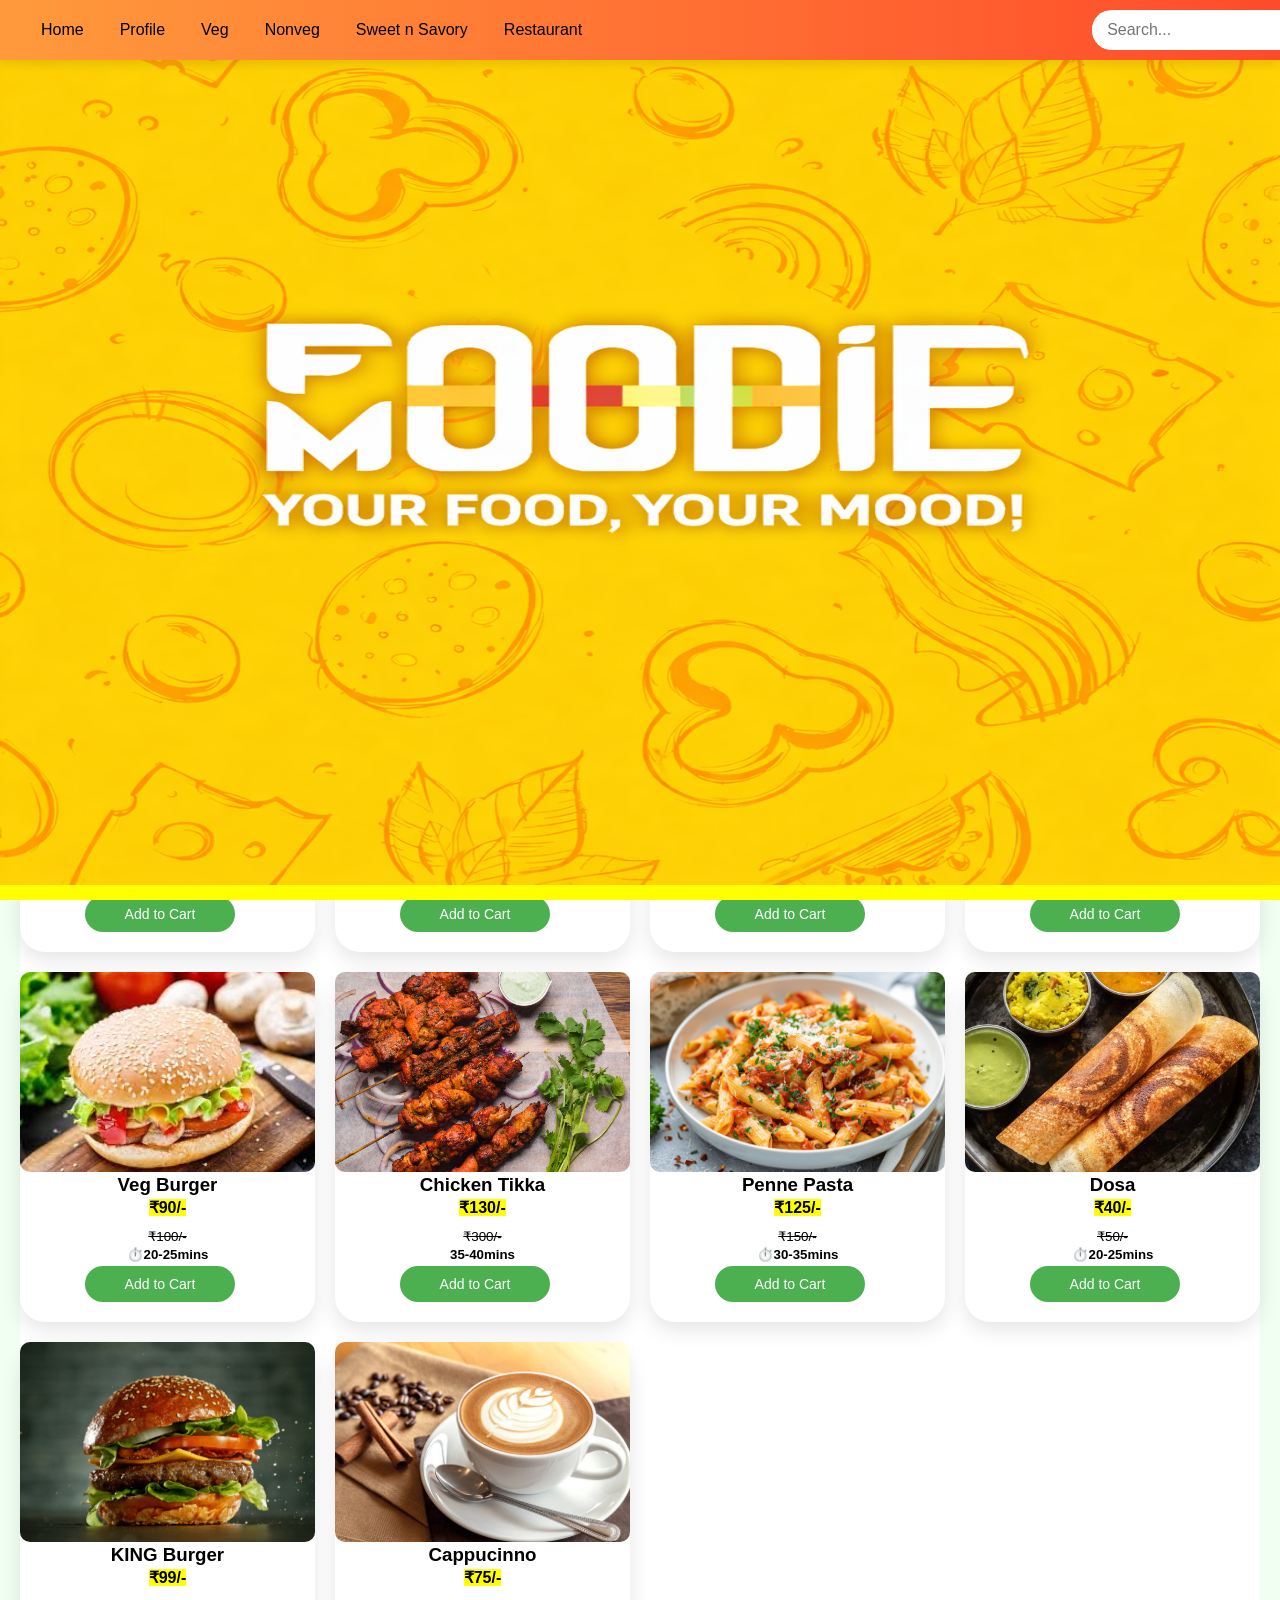
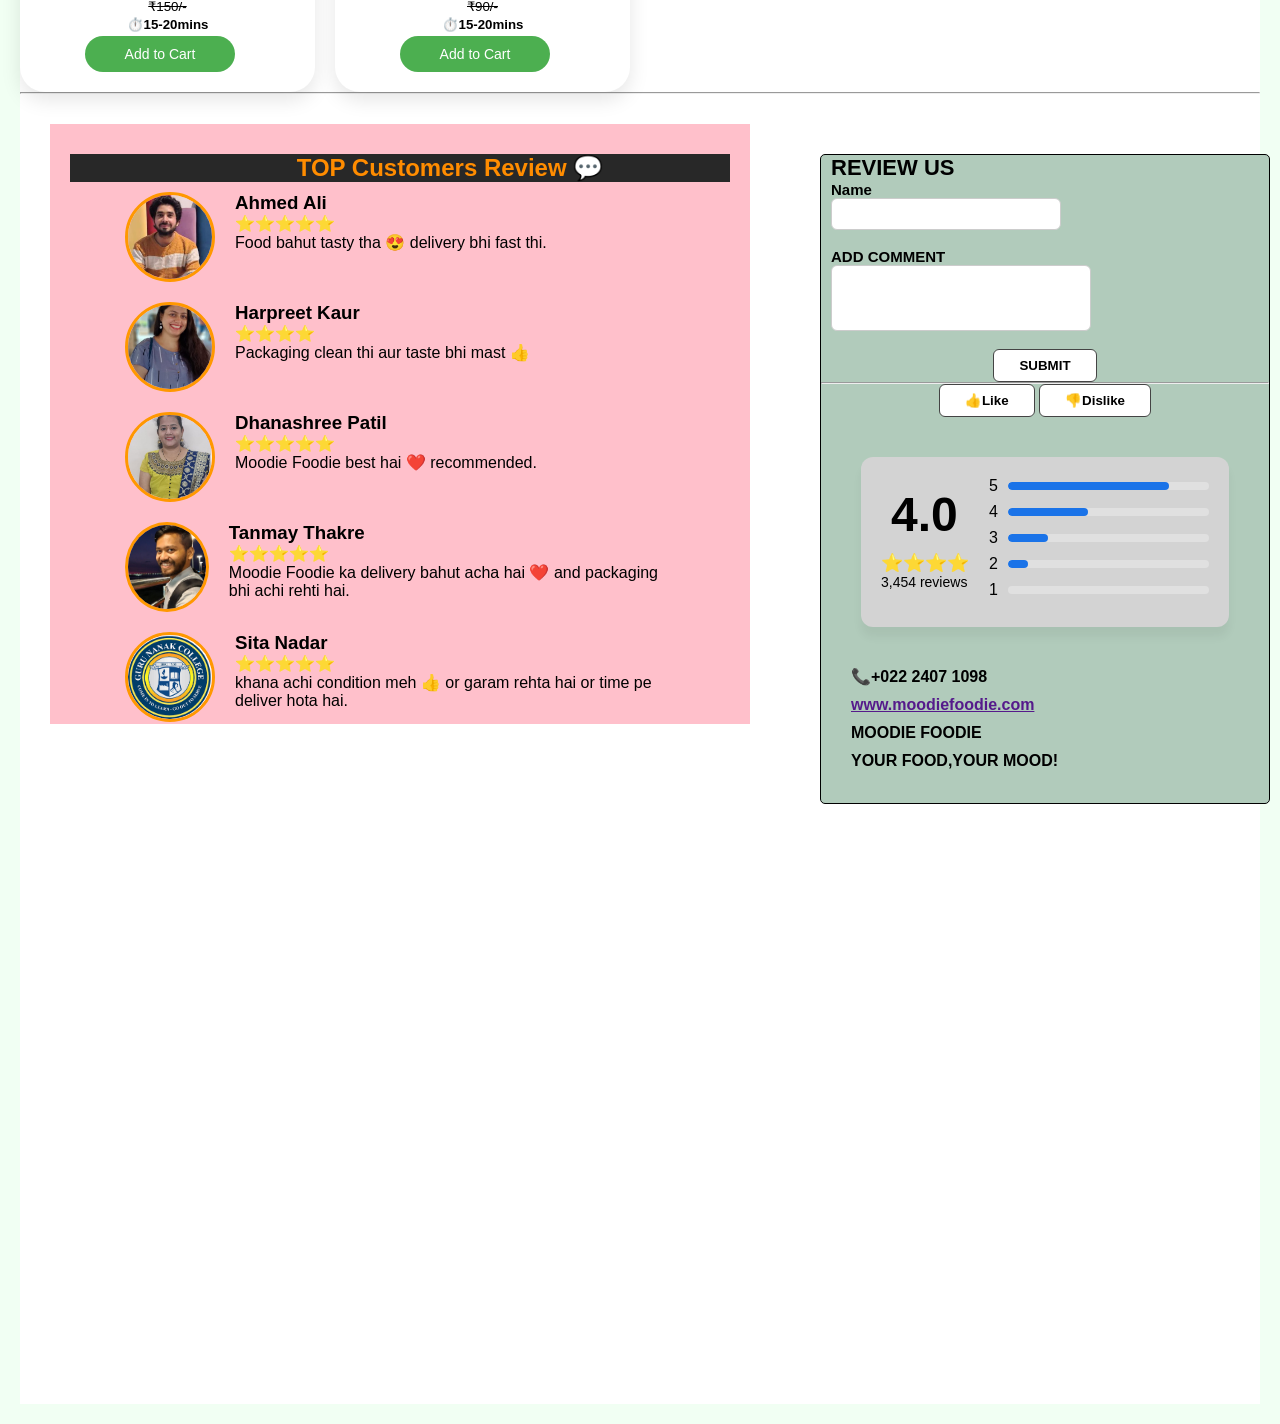
==== index.html @ 1a858b6d "Rename home.html to index.html" ====
<html>
<head>
<title>home</title>
<link rel="stylesheet" href="style.css">
<style>
h2{
padding-left:100px;
background-color:#282828;
color:#FF8C00;
border:3px #FF8C00;
margin:10px auto;
}
h4{
margin-top:10px;
margin-left:30px;
}
</style>
</head>
<body>
<div class="main-content">
</div>

<nav>
<ul class="nav">
<li><a href="index.html"><i class="fas fa-home"></i>
<span class="nav-item">Home</span></a></li>

<li><a href="profile.html"><i class="fas fa-user"></i>
<span class="nav-item">Profile</span></a></li>

<li><a href="veg.html"><i class="fas fa-veg"></i>
<span class="nav-item">Veg</span></a></li>

<li><a href="nonveg.html"><i class="fas fa-nonveg"></i>
<span class="nav-item">Nonveg</span></a></li>

<li><a href="sweet.html"><i class="fas fa-sweet"></i>
<span class="nav-item">Sweet n Savory</span></a></li>

<li><a href="restaurant.html"><i class="fas fa-restaurant"></i>
<span class="nav-item">Restaurant</span></a></li>

<li class="nav-search">
<form class="search-bar">
<input type="search" id="searchInput" placeholder="Search..." onkeyup="searchFood()">
<button type="submit">
<img src="searchicon.png">
</button>
</form>
</li>
<a href="#" class="cart-icon">
    <span class="cart-emoji">🛒</span>
    <span class="cart-value">0</span>
</a>
</ul>

</nav>
<div class="main-content">
<hr>
<div class="slider">
<img src="moodie1.png" class="slide">
<img src="photo1.jpeg" class="slide">
<img src="photo2.jpeg" class="slide">
<img src="photo3.jpeg" class="slide">
<img src="photo4.jpeg" class="slide">
<img src="photo5.jpeg" class="slide">
<img src="sale.jpeg" class="slide">
<img src="cappucinno.jpeg" class="slide">
</div>
<hr>

<div>
<h2> RECOMMENDED FOR YOU </h2>
</div>

<div class="food-grid">

<div class="food-item">
<img src="pizza.webp" alt="pizza">
<h3>Margherita pizza</h3>
<p class="price">₹500/-
<h5>⏱️20-25mins</h5></p>
<a href='#' class="btn"> Add to Cart </a> 
</div>

<div class="food-item">
<img src="pizza.jpeg" alt="pizza">
<h3>Pizza</h3>
<p class="price"><mark>₹180/- <p></mark> <small><strike>₹300/-</strike></small></p>
<h5>⏱️20-25mins</h5></p>
<a href='#' class="btn"> Add to Cart </a> 
</div>


<div class="food-item">
<img src="paneer.jpeg" alt="Paneer">
<h3>Paneer</h3>
<p class="price"><mark>₹250/- <p></mark> <small><strike>₹300/-</strike></small></p>
<h5>⏱️20-25mins</h5></p>
<a href='#' class="btn"> Add to Cart </a> 
</div>

<div class="food-item">
<img src="butterchicken.jpeg" alt="chicken">
<h3>Butter Chicken</h3>
<p class="price"><mark>₹230/- <p></mark> <small><strike>₹300/-</strike></small></p>
<h5>⏱️20-25mins</h5></p>
<a href='#' class="btn"> Add to Cart </a> 
</div>

<div class="food-item">
<img src="vegburger.jpeg" alt="burger">
<h3>Veg Burger</h3>
<p class="price"><mark>₹90/- <p></mark><small><strike>₹100/-</strike></small></p>
<h5>⏱️20-25mins</h5></p>
<a href='#' class="btn"> Add to Cart </a> 
</div>

<div class="food-item">
<img src="chickentikka.jpeg" alt="chickentikka">
<h3>Chicken Tikka</h3>
<p class="price"><mark>₹130/- <p></mark> <small><strike>₹300/-</strike></small></p>
<h5>35-40mins</h5></p>
<a href='#' class="btn"> Add to Cart </a> 
</div>

<div class="food-item">
<img src="pennepasta.png" alt="pasta">
<h3>Penne Pasta</h3>
<p class="price"><mark>₹125/- <p></mark> <small><strike>₹150/-</strike></small></p>
<h5>⏱️30-35mins</h5></p>
<a href='#' class="btn"> Add to Cart </a> 
</div>

<div class="food-item">
<img src="dosa.webp" alt="dosa">
<h3>Dosa</h3>
<p class="price"><mark>₹40/- <p></mark> <small><strike>₹50/-</strike></small></p>
<h5>⏱️20-25mins</h5></p>
<a href='#' class="btn"> Add to Cart </a> 
</div>

<div class="food-item">
<img src="burger.png" alt="burger">
<h3>KING Burger</h3>
<p class="price"><mark>₹99/- <p></mark> <small><strike>₹150/-</strike></small></p>
<h5>⏱️15-20mins</h5></p>
<a href='#' class="btn"> Add to Cart </a> 
</div>

<div class="food-item">
<img src="cappucinno.jpeg" alt="coffee">
<h3>Cappucinno</h3>
<p class="price"><mark>₹75/- <p></mark> <small><strike>₹90/-</strike></small></p>
<h5>⏱️15-20mins</h5></p>
<a href='#' class="btn"> Add to Cart </a> 
</div>
</div>

<hr>
<section class="review-section">
<h2>TOP Customers Review 💬</h2>
<div class="review-wrapper">

<div class="review-item active">
<img src="ahmed.png" alt="user">
<div class="review-content">
<h3>Ahmed Ali</h3>
<div class="stars">⭐⭐⭐⭐⭐</div>
<p>Food bahut tasty tha 😍 delivery bhi fast thi.</p>
</div>
</div>

<div class="review-item active">
<img src="harpreet.png" alt="user">
<div class="review-content">
<h3>Harpreet Kaur</h3>
<div class="stars">⭐⭐⭐⭐</div>
<p>Packaging clean thi aur taste bhi mast 👍</p>
</div>
</div>

<div class="review-item active">
<img src="dhanashree.png" alt="user">
<div class="review-content">
<h3>Dhanashree Patil</h3>
<div class="stars">⭐⭐⭐⭐⭐</div>
<p>Moodie Foodie best hai ❤️ recommended.</p>
</div>
</div>

<div class="review-item active">
<img src="tanmay.png" alt="user">
<div class="review-content">
<h3>Tanmay Thakre</h3>
<div class="stars">⭐⭐⭐⭐⭐</div>
<p>Moodie Foodie ka delivery bahut acha hai ❤️ 
and packaging bhi achi rehti hai.</p>
</div>
</div>

<div class="review-item active">
<img src="sita.png" alt="user">
<div class="review-content">
<h3>Sita Nadar</h3>
<div class="stars">⭐⭐⭐⭐⭐</div>
<p>khana achi condition meh 👍 or garam rehta hai or 
time pe deliver hota hai.</p>
</div>
</div>

<div class="review-item active">
<img src="amrita.png" alt="user">
<div class="review-content">
<h3>Amrita Jaiswar</h3>
<div class="stars">⭐⭐⭐⭐</div>
<p>khana ka taste bahut acha hai👍 or ache discount bhi milte hai .</p>
</div>
</div>

<div class="review-item active">
<img src="soniya.png" alt="user">
<div class="review-content">
<h3>Soniya Sahu</h3>
<div class="stars">⭐⭐⭐⭐⭐</div>
<p>Very fast delivery.It offers a wide variety of restaurants</p>
</div>
</div>

<div class="review-item active">
<img src="purva.png" alt="user">
<div class="review-content">
<h3>Purva Salvi</h3>
<div class="stars">⭐⭐⭐</div>
<p>khana achi condition meh 👍 but barish ke masom meh thoda delivery late hota hai.</p>
</div>
</div>

<div class="review-item active">
<img src="babali.png" alt="user">
<div class="review-content">
<h3>Babali Suvasiya</h3>
<div class="stars">⭐⭐⭐⭐⭐</div>
<p>Good website👍 From late-night cravings to "too tired to cook" days,it delivers every time.</p>
</div>
</div>

<div class="review-item active">
<img src="radhika.jpg" alt="user">
<div class="review-content">
<h3>Radhika Prajapati</h3>
<div class="stars">⭐⭐⭐⭐⭐</div>
<p>Good range of variety.Occasional delays happen,but support usually resolve it quickly.</p>
</div>
</div>

<div class="review-item active">
<img src="sneha.png" alt="user">
<div class="review-content">
<h3>Sneha Jaiswar</h3>
<div class="stars">⭐⭐⭐⭐⭐</div>
<p>Good range of variety.Occasional delays happen,but support usually resolve it quickly.</p>
</div>
</div>
</div>
</section>

<div id="splash">
<img src="frontpage.png" alt="WEBSITE LOGO">
</div>

<form id="comment">
<b class="ab">REVIEW US</b><br>
<label class="name">Name</label><br>
<input class="text" type="text" onkeypress="return/[a-zA-Z]/.test(event.key)"required><br><br>
<label class="name">ADD COMMENT</label></br>
<textarea rows="3" cols="35" class="cd"></textarea><br><br>
<div class="my-btn">
<button onclick="done()">SUBMIT</button>
</div>
<hr>
<div class="my-btn">
<button onclick="like()">👍Like</button>
<button onclick="dislike()">👎Dislike</button><br>
</div>

<div class="rating-box">
<div class="rating-left">
<h1>4.0</h1>
<div class="star">⭐⭐⭐⭐</div>
<p>3,454 reviews</p>
</div>

<div class="rating-right">
<div class="rate-row">
<span>5</span>
<div class="br"><div class="fill fill-5"></div></div>
</div>

<div class="rate-row">
<span>4</span>
<div class="br"><div class="fill fill-4"></div></div>
</div>

<div class="rate-row">
<span>3</span>
<div class="br"><div class="fill fill-3"></div></div>
</div>

<div class="rate-row">
<span>2</span>
<div class="br"><div class="fill fill-2"></div></div>
</div>

<div class="rate-row">
<span>1</span>
<div class="br"><div class="fill fill-1"></div></div>
</div>
</div>
</div>


<h4>📞+022 2407 1098</h4>
<h4><a href="">www.moodiefoodie.com</a></h4>
<h4>MOODIE FOODIE</h4>
<h4>YOUR FOOD,YOUR MOOD!</h4>
</div>
</form>
<section>
<div class="cart-tab">
   <h1 class="cart">Your Cart</h1><br>
   <div class="cart-list">
   </div>
  <div class="total-container">
   <h4> Total: </h4>
   <h4 class="cart-total">$0.00</h4>
</div>
<div class="btn-container">
   <a href="#" class="btn close-btn"> Close </a>
   <button class="pay-btn" onclick="showPopup()"> Payment</button>
</div>
</section>

<script src="script.js"></script>
</body>

</html>
---- style.css ----
#splash{
position:fixed;
top:0;
left:0;
width:100%;
height:100vh;
display:flex;
align_items:center;
justify_content:center;
z_index:9999;
opacity:1;
transition:opacity 0.8s ease-in-out;
background-color:yellow;
}
#splash img{
width:100%;
height:auto;
margin-bottom:15px;
}
*{
    margin:0;
    padding:0;
    box-sizing:border-box;
    font-family:"Poppins",sans-serif;
}

body{
    margin-top:50px;
}

nav{
    position:fixed;
    top:0;
    left:0;
    width:100%;
    height:60px;
    background:linear-gradient(to right,#ff9a3c,#ff4b2b);
    box-shadow:0 4px 10px rgba(0,0,0,0.1);
    overflow-x:auto; 
    z-index: 1000;        
}

.nav{
    display:flex;
    align-items:center;
    list-style:none;
    white-space:nowrap;    
    min-width:max-content; 
    height:100%;
    padding:0 15px;
    overflow-x: auto;
    scrollbar-width: none; 
}
nav::-webkit-scrollbar {
    display: none;            
}
.nav li{
    display:flex;
    align-items:center;
}

.nav li a{
    display:flex;
    align-items:center;
    gap:6px;
    text-decoration:none;
    color:black;
    padding:10px 10px;
}

.nav li a:hover{
    background:rgba(0,0,0,0.1);
    border-radius:5px;
}
}
.fas{
position:relative;
width:70px;
height:40px;
top:14px;
font-size:20px;
text-align:center;
}
.nav-item{
postion:relative;
top:12px;
margin-left:10px;
}
a:hover{
background:khaki;
}
nav:hover;{
width:280px;
transition:all 0.5s ease;
}
.logout{
position:absolute;
bottom:20px;
}
.main-content{
background-color:white;
transition:margin-left 0.3s ease;
margin:20px;
}
.nav-search{
margin-left:500px;
}

.search-bar{
display:flex;
align-items:center;
background:white;
border-radius:25px;
overflow:hidden;
height:40px;
}

.search-bar input{
border:none;
outline:none;
padding:10px 15px;
width:300px;
background:white;
color:black;
font-size:16px;
}

.search-bar button{
border:none;
background:white;
width:45px;
cursor:pointer;
}

.search-bar button img{
width:20px;
}
.food-grid{
display:grid;
grid-template-columns:repeat(auto-fit, minmax(250px, 1fr));
gap:20px;
}

.food-item{
    text-align:center;
    background-color:white;
    box-shadow: 0 8px 20px rgba(0, 0, 0, 0.1);
    height:350px;
    border-radius:25px;

    display:flex;
    flex-direction:column;
    justify-content:space-between;
}
.food-item:hover {
    transform: translateY(-10px);
}
.btn {
  display: inline-block; 
  vertical-align: middle; 
  width:150px;         
  margin-left: 65px;     
  background-color: #4CAF50;
  color: white;
  border: none;
  padding: 10px 15px;
  border-radius: 25px;
  cursor: pointer;
  font-size: 14px;
  transition: background 0.3s;
  text-decoration: none;
  margin-bottom: 20px;
}

.btn:hover {
  background-color: #45a049;
}
.cart-icon{
    position: relative;
    display: inline-block;
    font-size: 28px;
    text-decoration:none;
    margin-left:10px;
}

.cart-value{
    position: absolute;
    bottom: -3px;
    left: 50%;
    transform: translateX(-50%);
    background: red;
    color: white;
    font-size: 12px;
    padding: 2px 5px;
    border-radius: 15px;
}
.cart-tab{
background:#90EE90;
position:fixed;
inset: 0 -500px 0 auto;
width:18rem;
padding-block:2rem;
display:flex;
flex-direction:column;
justify-content:center;
align-items:center;
z-index:99;
box-shadow:
rgba(0,0,0,0.2)-10px -10px 20px;
transition: .3s ease-in-out;
}
.cart-tab-active{
inset: 0 0 0 auto;
}
.cart-list{
flex:1;
align-items:center;
margin-top:2.5px;
overflow:auto;
margin: 10px;
padding: 30px 30px;
}
.cart{
    margin-top: 30px;;
}
.cart-list::-webkit-scrollbar{
width:0;
}
.total-container{
width:100%;
background-color:green;
text-align:center;
margin-block:4rem;
padding: 20px 30px;   
font-size: 22px;     
border-radius: 8px;
}
.total-container h4{
display: inline-block;
font-size:1.1rem;
font-weight:400;
}
.btn-container .btn{
background-color:green;
margin-left:10px;
}
.btn-container .btn:hover{
background-color:black;
margin-left:15px;
trans: 0.5s;
}
/* CART ITEM LAYOUT */
.item{
    display: flex;
    align-items: center;
    justify-content: space-between;
    gap: 10px;
    background: white;
    padding: 10px;
    margin-bottom: 10px;
    border-radius: 8px;
}

/* ITEM IMAGE */
.item-image img{
    width: 60px;
    height: 60px;
    object-fit: cover;
    border-radius: 6px;
}

/* NAME + PRICE */
.item h4{
    margin: 2px 0;
    font-size: 14px;
}

/* QUANTITY SECTION */
.quantity-container{
    display: flex;
    align-items: center;
    gap: 8px;
}

/* + - BUTTONS */
.quantity-btn{
    width: 25px;
    height: 25px;
    border: none;
    background: green;
    color: white;
    font-size: 16px;
    border-radius: 5px;
    cursor: pointer;
}

.quantity-btn:hover{
    background: black;
}

.quantity-value{
    font-weight: bold;
}
.food-item img{
width:100%;
height:200px;
object-fit:cover;
border-radius:10px;
display:block;
margin-top:0;
}
.slider {
  width:850px;
  height:400px;
  overflow: hidden;
  position: relative;
  box-shadow: 0 10px 10px rgba(0, 0, 0, 0.1);
  border-radius: 20px 0 20px 0;
  margin: 20px auto;
}
.slide {
  width: 100%;
  height: 100%;
  display: flex;
}
.review-section {
  width: 700px;
  height: 600px;
  background: pink;
  text-align: center;
  overflow-y: auto;
  overflow-x: hidden;
  position: relative;
  padding: 20px;
  margin:30px;
 scrollbar-width: none; 
}
.review-wrapper {
  max-width: 550px;
  margin: auto;
}
.review-item {
  display: flex;
  align-items: flex-start;
  gap: 20px;
  margin-bottom: 20px;
}
.review-item img {
  width: 90px;
  height: 90px;
  border-radius: 50%;
  object-fit: cover;
  border: 3px solid #ff9800;
}
.review-content {
  text-align: left;
}

.review-content h3 {
  margin: 0;
}
nav::-webkit-scrollbar {
    display: none;            
}

.stars{
color:#ff9800
margin:5px 0;
}

#comment{
margin-left:800px;
position:relative;
top:-600px;
width:450px;
height:650px;
border:1px solid black;
border-radius:5px;
background-color:#b1cbbb;
}
/* Review heading */
.ab{
font-size:22px;
font-weight:bold;
color:#000;
margin-left:10px;
}

/* Label text (Name / Add Comment) */
.name{
font-size:15px;
margin-left:10px;
font-weight:bold;
}

/* Name input box */
.text{
width:230px;
padding:7px;
margin-left:10px;
border:1px solid #ccc;
border-radius:6px;
font-size:14px;
outline:none;
transition:0.3s;
}

.text:focus{
border-color:#4CAF50;
box-shadow:0 0 4px rgba(0,0,0,0.2);
}

/* Comment textarea */
.cd{
margin-left:10px;
padding:8px;
border-radius:6px;
border:1px solid #ccc;
font-size:14px;
resize:none;
width:260px;
outline:none;
}

.cd:focus{
border-color:#4CAF50;
box-shadow:0 0 4px rgba(0,0,0,0.2);
}

/* Submit button */
.my-btn{
text-align:center;
}

.my-btn button{
padding:8px 25px;
border-radius:6px;
border:1px solid #444;
background:#fff;
cursor:pointer;
font-weight:bold;
transition:0.3s;
}

.my-btn button:hover{
background:#444;
color:white;
}
.rating-box{
margin:40px;
display:flex;
gap:20px;
font-family:Arial, sans-serif;
max-width:400px;
background-color:lightgray;
padding:20px;
border-radius:12px;
border:1px solid:#e0e0e0;
box-shadow:0 10px 10px rgba(0,0,0,0.05);
}
.rating-left h1{
font-size:48px;
margin:10px;
}
.star{
color:#1a73e8;
font-size:18px;
}
.rating-left p{
color:black;
font-size:14px;
}
.rating-right{
flex:1;
}
.rate-row{
display:flex;
align-items:center;
gap:10px;
margin-bottom:8px;
}
.br{
width:100%;
height:8px;
background:#e0e0e0;
border-radius:5px;
overflow:hidden;
}
.fill{
height:100%;
background:#1a73e8;
border-radius:5px;
}
.fill-5{width:80%;}
.fill-4{width:40%;}
.fill-3{width:20%;}
.fill-2{width:10%;}
.fill-1{width:0%;}

:root {
    --mf-primary:#ff6b35;
    --mf-primary-dark:#e65c2e;
    --mf-background:#f4f6f9;
    --mf-card-bg: #ffffff;
}

/* profile */
* {
    margin: 0;
    padding: 0;
    box-sizing: border-box;
}

ul {
    list-style: none;
    padding: 0;
}

/* Body */
body {
    font-family: 'Poppins', sans-serif;
    background-color: var(--mf-background);
    min-height: 100vh;
    display: flex;
    flex-direction: column;
}

/* Main container */
.mf-profile-wrapper {
    display: flex;
    gap: 35px;
    justify-content: center;
    align-items: flex-start;
    padding: 30px 20px;
    max-width: 1100px;
    margin: auto;
    box-shadow: 0 4px 15px rgba(0,0,0,0.1);
}

/* Profile card */
.mf-profile-card {
    background: var(--mf-card-bg);
    width: 320px;
    padding: 25px;
    text-align: center;
    border-radius: 18px;
    box-shadow: 0 10px 25px rgba(0, 0, 0, 0.08);
    transition: 0.3s ease;
}

.mf-profile-card:hover {
    transform: translateY(-6px);
}

.mf-profile-card h3 {
    font-size: 22px;
    font-weight: 600;
    color: #2e2e2e;
    margin-bottom: 8px;
}

.mf-profile-card p {
    font-size: 14px;
    color: #777;
}

/* Flip Card */
.mf-flip-container {
    width: 200px;
    height: 200px;
    position: relative;
    perspective: 1000px;
    margin-left: 35px;
}

.mf-flip-card {
    width: 100%;
    height: 100%;
    position: relative;
    transition: transform 0.6s;
    transform-style: preserve-3d;
}

.mf-flip-container:hover .mf-flip-card {
    transform: rotateY(180deg);
}

.mf-front,
.mf-back {
    position: absolute;
    width: 100%;
    height: 100%;
    top: 0;
    left: 0;
    backface-visibility: hidden;
    border-radius: 50%;
    overflow: hidden;
}

.mf-front img,
.mf-back img {
    width: 100%;
    height: 100%;
    object-fit: cover;
}

.mf-back {
    transform: rotateY(180deg);
}

/* Details section */
.mf-details-section {
    width: 420px;
}

/* Info boxes */
.mf-box {
    background: var(--mf-card-bg);
    padding: 18px;
    margin-bottom: 18px;
    border-radius: 14px;
    box-shadow: 0 6px 18px rgba(0, 0, 0, 0.06);
    transition: 0.3s;
}

.mf-box:hover {
    transform: translateY(-8px);
    box-shadow: 0 12px 30px rgba(0,0,0,0.12);
}

.mf-box h4 {
    margin-bottom: 10px;
    font-size: 16px;
    color: var(--mf-primary);
}

.mf-box ul li {
    display: flex;
    justify-content: space-between;
    align-items: center;
}

/* Status */
.mf-status-delivered,
.mf-status-onway {
    padding: 4px 10px;
    border-radius: 20px;
    font-size: 12px;
    font-weight: 500;
    margin-left: 8px;
}

.mf-status-delivered {
    background: #e6f4ea;
    color: #2e7d32;
}

.mf-status-onway {
    background: #fff3e0;
    color: #ef6c00;
}

/* Buttons */
.mf-button-group {
    margin-top: 15px;
}

.mf-button-group button {
    width: 55%;
    padding: 8px 0px;
    margin: 5px auto;
    display: block;
    border: none;
    border-radius: 18px;
    background: var(--mf-primary);
    color: white;
    font-size: 14px;
    font-weight: 500;
    cursor: pointer;
    transition: 0.3s ease;
    box-shadow: 0 5px 15px rgba(255, 107, 53, 0.3);
}

.mf-button-group button:hover {
    background: var(--mf-primary-dark);
    transform: scale(1.03);
}

/* Logout button */
.mf-logout-btn {
    background-color: #f44336 !important;
}

.mf-logout-btn:hover {
    background-color: #d32f2f !important;
}
.input{
width:200px;
padding:12px 15px;
border:1px solid #ccc;
border-radius:8px;
font-size:14px;
outline:none;
transition:0.3s;
}
.input:focus{
border-color:#1b5e20;
box-shadow:0 0 5px rgba(27,94,32,0.3);
}
/* Reset default margin & padding */
* {
    margin: 0;
    padding: 0;
    box-sizing: border-box;
    font-family: Arial, Helvetica, sans-serif;
}


/* Title Styling */
.nv-title {
    text-align: center;
    margin-bottom: 30px;
    font-size: 40px;
    color: #b71c1c;
}

/* ===== FOOD SECTION (Single Line) ===== */

.nv-food-container {
    display: flex;        
    flex-wrap: nowrap;   
    justify-content: center;
    gap: 25px;
    overflow-x: auto;   
    padding: 20px 0;
}

.nv-food-item {
    min-width: 150px;   
    background: #ffffff;
    padding: 30px;
    border-radius: 15px;
    box-shadow: 0 8px 18px rgba(0, 0, 0, 0.1);
    transition: transform 0.3s ease, box-shadow 0.3s ease;
    cursor: pointer;
}

.nv-food-item:hover {
    transform: translateY(-8px);
    box-shadow: 0 12px 22px rgba(0, 0, 0, 0.2);
}

.nv-food-item img {
    width: 80px;
    height: 80px;
    margin-bottom: 15px;
}

.nv-food-item p {
    font-size: 18px;
    font-weight: bold;
    color: #444;
}

/* ===== MENU GRID SECTION ===== */

.nv-menu-container {
    display: grid;
    grid-template-columns: repeat(auto-fit, minmax(250px, 1fr));
    gap: 25px;
	margin:15px;
    padding:25px;
}

.nv-card {
    background: #ffffff;
    border-radius: 15px;
    box-shadow: 0 8px 20px rgba(0, 0, 0, 0.1);
    overflow: hidden;
    padding-bottom: 20px;
    transition: transform 0.3s ease;
}

.nv-card:hover {
    transform: translateY(-10px);
}

.nv-card img {
    width: 100%;
    height: 250px;
    object-fit: cover;
}

.nv-card h2 {
    margin: 15px 0 5px;
    font-size: 22px;
    color: #333;
    margin-left:10px;
}

.nv-price {
    font-size: 18px;
    color: #e65100;
    font-weight: bold;
    margin-bottom: 10px;
    margin:10px;
}
.nv-tag{
margin:10px;
}
.nv-card .btn{
display:block;
margin:10px auto;
background:#4CAF50;
width:150px;
text-align:center;
}
header {
    background: #ff5a5f;
    color: white;
    text-align: center;
    padding: 20px;
    font-size: 28px;
    font-weight: bold;
	margin:10px;
}

/* ⭐ CHANGE HERE */
.container {
    width: 90%;
    max-width: 900px;
    margin: 30px auto;

    display: grid;
    grid-template-columns: repeat(2, 1fr); /* 2 cards per row */
    gap: 20px;
}

.city-card {
    background: white;
    padding: 18px;
    border-radius: 12px;
    box-shadow: 0 4px 10px rgba(0,0,0,0.08);
    transition: 0.2s;
}

.city-card:hover {
    transform: translateY(-4px);
}

.city-name {
    font-size: 22px;
    font-weight: bold;
    color: #333;
}

.status {
    margin-top: 8px;
    font-size: 15px;
    color: #0ec815;
    font-weight: bold;
}

footer {
    text-align: center;
    padding: 15px;
    color: #777;
    font-size: 14px;
}

/* ===== Header ===== */
.top-bar {
    background: #ffcc00;
    color: #ffffff;
    display: flex;
    justify-content: space-between;
    align-items: center;
    padding: 15px 40px;
}

.top-bar h1 {
    margin: 0;
}

.cart-box {
    font-weight: bold;
}

/* ===== Gallery Layout ===== */
.gallery-area{
    display:grid;
    grid-template-columns:repeat(5,1fr);
    gap:20px;
    padding:0px;
    max-width:1400px;
    margin:auto;
}
.gallery-area .btn{
display:block;
margin:10px auto;
}

/* ===== Product Card ===== */
.product-card{
    background:#ffffff;
    border-radius:12px;
    overflow:hidden;
    text-align:center;
    box-shadow:0 5px 15px rgba(0,0,0,0.08);
    transition:0.3s;
    padding-bottom:15px;
    height:350px;
    width:100%;  
}

.product-card:hover {
    transform: translateY(-6px);
}

/* ===== Image Fix ===== */
.product-card img {
    width: 100%;
    height: 220px;      
    object-fit: cover;   
}

/* ===== Text ===== */
.product-card h3 {
    margin: 12px 0 5px;
    color: #333;
}

.price {
    color: #ffb700;
    font-weight: bold;
    margin-bottom: 10px;
}

.dropdown{
    float: left;
    overflow: hidden;
}

.dropdown .dropbtn{
    font-size: 16px;  
    border: none;
    outline: none;
    color: white;
    padding: 14px 20px;
    background-color: inherit;
    font-family: inherit;
    margin: 0;
    cursor: pointer;
}

.navbar a:hover, .dropdown:hover .dropbtn{
    background-color: #cc5200;
}

.dropdown-content{
    display: none;
    position: absolute;
    background-color: #f9f9f9;
    min-width: 160px;
    box-shadow: 0px 8px 16px rgba(0,0,0,0.2);
}

.dropdown-content a{
    float: none;
    color: black;
    padding: 12px 16px;
    text-decoration: none;
    display: block;
    text-align: left;
}

.dropdown-content a:hover{
    background-color: #ddd;
}

.dropdown:hover .dropdown-content{
    display: block;
}
* {
    margin: 0;
    padding: 0;
    box-sizing: border-box;
    font-family: Arial, sans-serif;
}
/* Header */
header-res{
    background: linear-gradient(to right, #F2BD11);
    color: white;
    text-align: center;
    padding: 30px 20px;
}

header-res h1 {
    font-size: 32px;
}

header-res p {
    margin-top: 8px;
}

/* Restaurant Container */
.restaurant-grid {
    display: grid;
    grid-template-columns: repeat(auto-fit, minmax(280px, 1fr));
    gap: 20px;
    padding: 40px;
}

/* Restaurant Card */
.res-food-card{
    background: white;
    border-radius: 12px;
    overflow: hidden;
    box-shadow: 0 4px 12px rgba(0,0,0,0.1);
    transition: transform 0.3s ease;
}

.res-food-card:hover {
    transform: translateY(-8px);
}

.res-food-card img {
    width: 100%;
    height: 180px;
    object-fit: cover;
}

.food-details {
    padding: 15px;
}

.food-details h2 {
    margin-bottom: 8px;
    color: #333;
}

.food-details p {
    font-size: 14px;
    color: #666;
    margin-bottom: 6px;
}

.food-details button {
    margin-top: 10px;
    padding: 8px 15px;
    border: none;
    background-color: #ff4d4d;
    color: white;
    border-radius: 6px;
    cursor: pointer;
    transition: 0.3s;
}

.food-details button:hover {
    background-color: #e60000;
}.restaurant-map-section{
    width:90%;
    max-width:1200px;
    margin:60px auto;
    display:flex;
    align-items:center;
    justify-content:space-between;
    gap:50px;
    background:#f5f5f5;
    padding:40px;
    border-radius:15px;
}

.map-left{
    flex:1;
}

.map-left h2{
    font-size:38px;
    margin-bottom:15px;
}

.map-left p{
    font-size:18px;
    margin-bottom:20px;
}

.map-btn{
    padding:12px 25px;
    background:#ff4d4d;
    color:white;
    text-decoration:none;
    border-radius:8px;
}

/* VEG */

/* Reset */
* {
    margin: 0;
    padding: 0;
    box-sizing: border-box;
}

/* Body */
body {
    font-family: Arial, sans-serif;
    background: #f1fff3;
}

/* Title */
.v-title {
    text-align: center;
    margin: 30px 0;
    font-size: 28px;
    color: #1b5e20;
}

/* Top Food Section */
.v-food-container {
    display: flex;
    flex-wrap: wrap;
    justify-content: center;
    gap: 20px;
    margin-bottom: 40px;
}

.v-food-item {
    background: white;
    padding: 15px;
    border-radius: 15px;
    text-align: center;
    box-shadow: 0 4px 12px rgba(0,0,0,0.1);
    transition: 0.3s;
    width:200px;
    height:200px;
}

.v-food-item img {
    width: 100px;
    height: 120px;
    object-fit: cover;
    border-radius: 10px;
}

.v-food-item p {
    margin-top: 8px;
    font-weight: bold;
    color: #2e7d32;
}

.v-food-item:hover {
    transform: scale(1.05);
}

/* Menu Cards */
.v-menu-container {
     display: grid;
    grid-template-columns: repeat(auto-fit, minmax(280px, 1fr));
    gap: 30px;
    padding: 30px;
}

.v-card {
    background: #f4f4f4;
    border-radius: 18px;
    overflow: hidden;
    display: flex;
    flex-direction: column;
    justify-content: space-between;
    height: 400px;
    box-shadow: 0 6px 18px rgba(0,0,0,0.08);
}

.v-card img {
    width: 100%;
    height: 220px;
    object-fit: cover;
    border-radius: 10px;
}

.v-card h2 {
    margin: 15px;
    color: #2e7d32;
}

.v-tag {
    margin:0 15px;
    font-size: 14px;
    color: gray;
}

.v-price {
    margin:0 15px;
    font-size: 18px;
    font-weight: bold;
    color: #1b5e20;
}

.veg-container {
    width: 90%;
    max-width: 900px;
    margin: 30px auto;

    display: grid;
    grid-template-columns: repeat(2, 1fr); /* 2 cards per row */
    gap: 20px;
}

.v-city-card {
    background: white;
    padding: 18px;
    border-radius: 12px;
    box-shadow: 0 4px 10px rgba(0,0,0,0.08);
    transition: 0.2s;
}

.v-city-card:hover {
    transform: translateY(-4px);
}

.v-city-name {
    font-size: 22px;
    font-weight: bold;
    color: #333;
}

.v-status {
    margin-top: 8px;
    font-size: 15px;
    color: #4CAF50;
    font-weight: bold;
}

footer {
    text-align: center;
    padding: 15px;
    color: #777;
    font-size: 14px;
}
.close-btn{
background-color:#d32f2f;
color:white;
padding:10px 15px;
border-radius:25px;
text-decoration:none;
display:inline-block;
transition:background 0.3s;
width:120px;
text-align:center;
}

.close-btn:hover{
background:#b71c1c;
}
.pay-btn{
background-color:#1b5e20;
  color: white;
  border: none;
  padding: 10px 15px;
  border-radius: 25px;
  cursor: pointer;
  font-size: 14px;
  transition: background 0.3s;
  text-decoration:none;
  position:relative;
  top:-10px;
  width:120px;
}

.pay-btn:hover{
background:#218838;
}
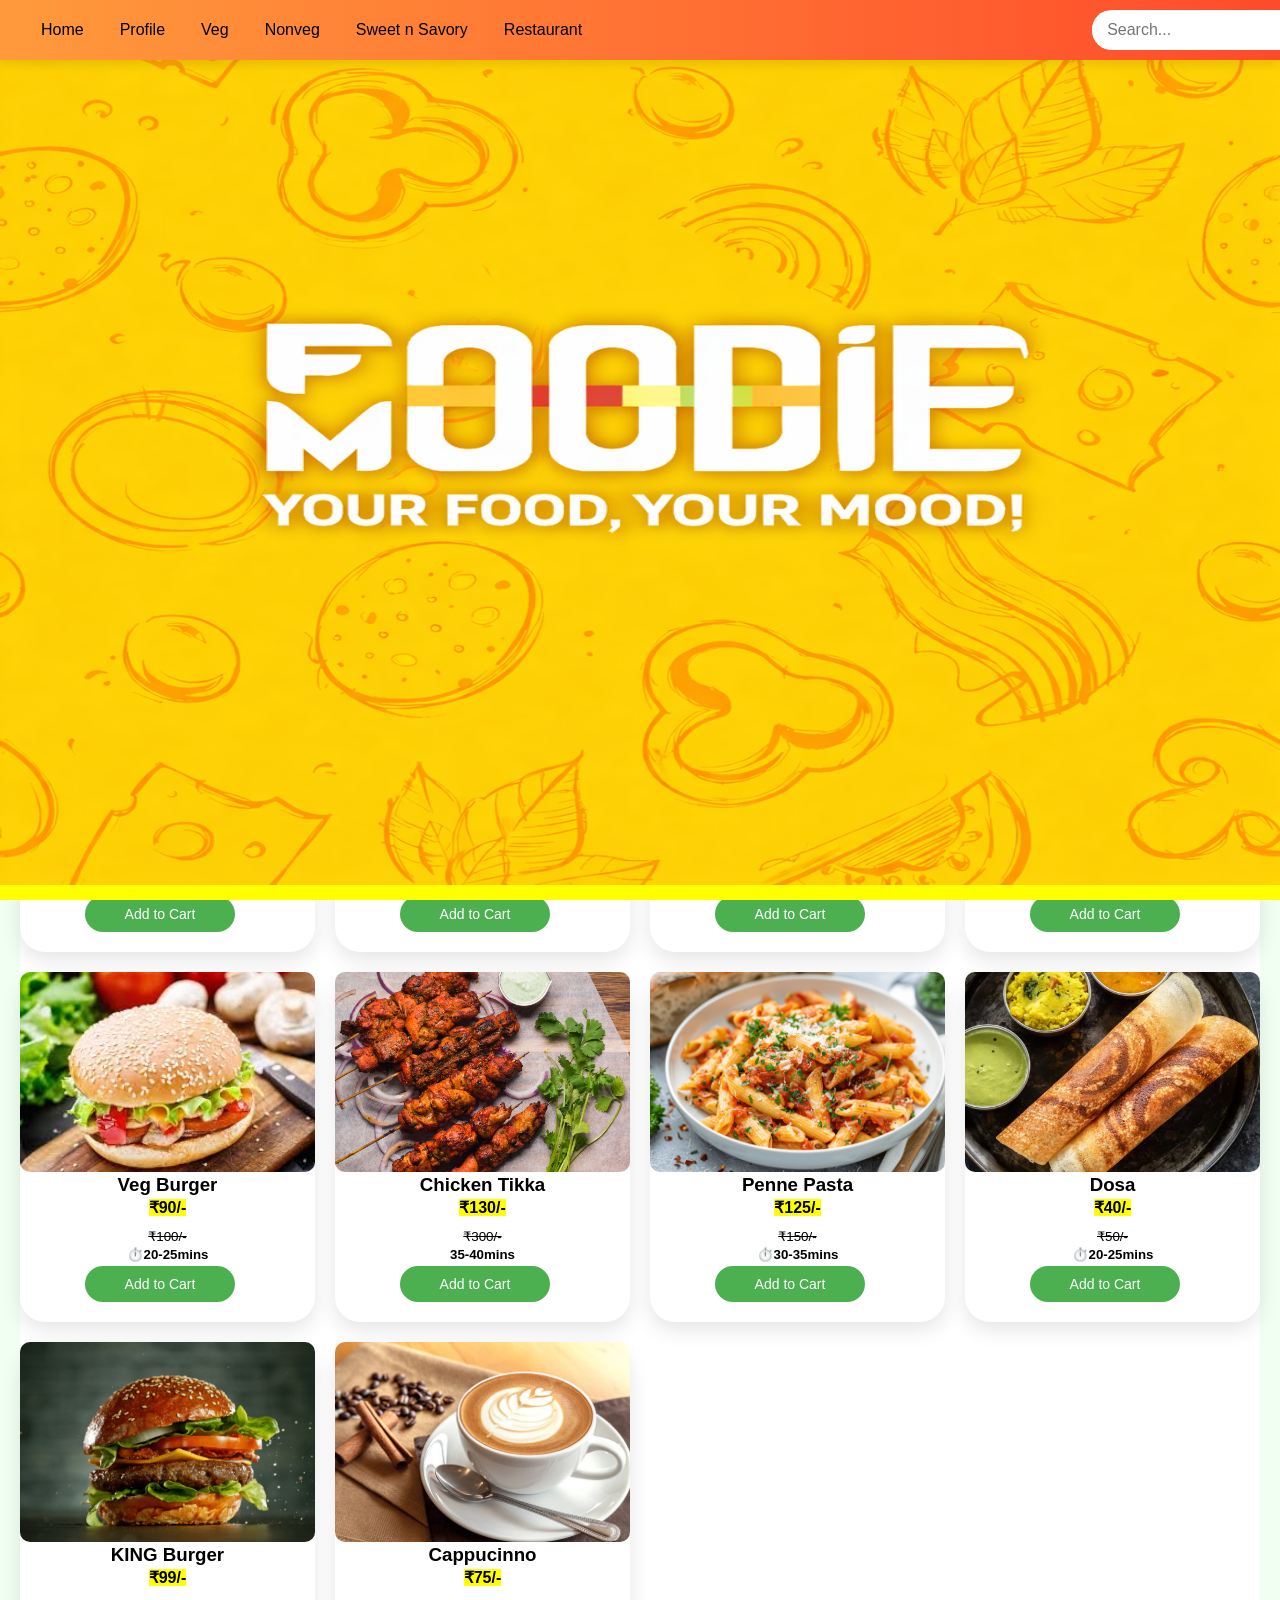
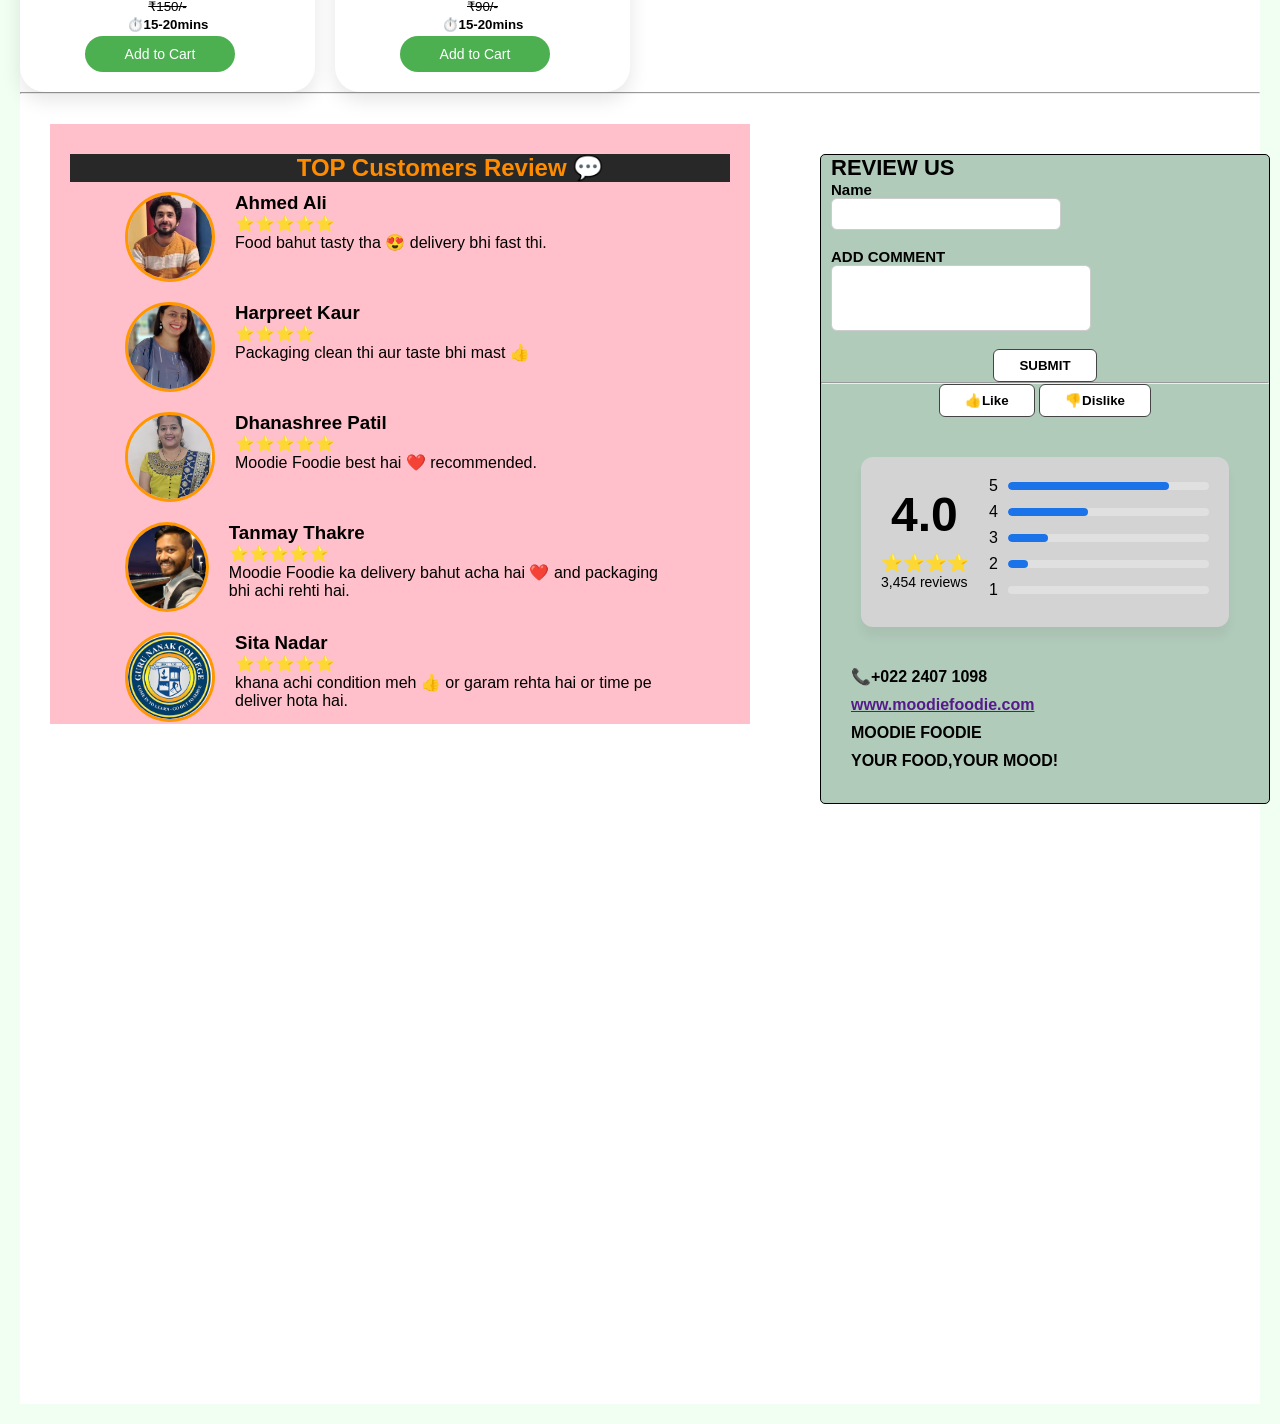
==== commit 629205ee: "Add viewport meta tag for mobile responsiveness Added viewport meta tag for responsive design." ====
--- a/index.html
+++ b/index.html
@@ -1,6 +1,7 @@
 <html>
 <head>
 <title>home</title>
+<meta name="viewport" content="width=device-width, initial-scale=1.0">
 <link rel="stylesheet" href="style.css">
 <style>
 h2{
@@ -345,3 +346,4 @@
 </body>
 
 </html>
+
